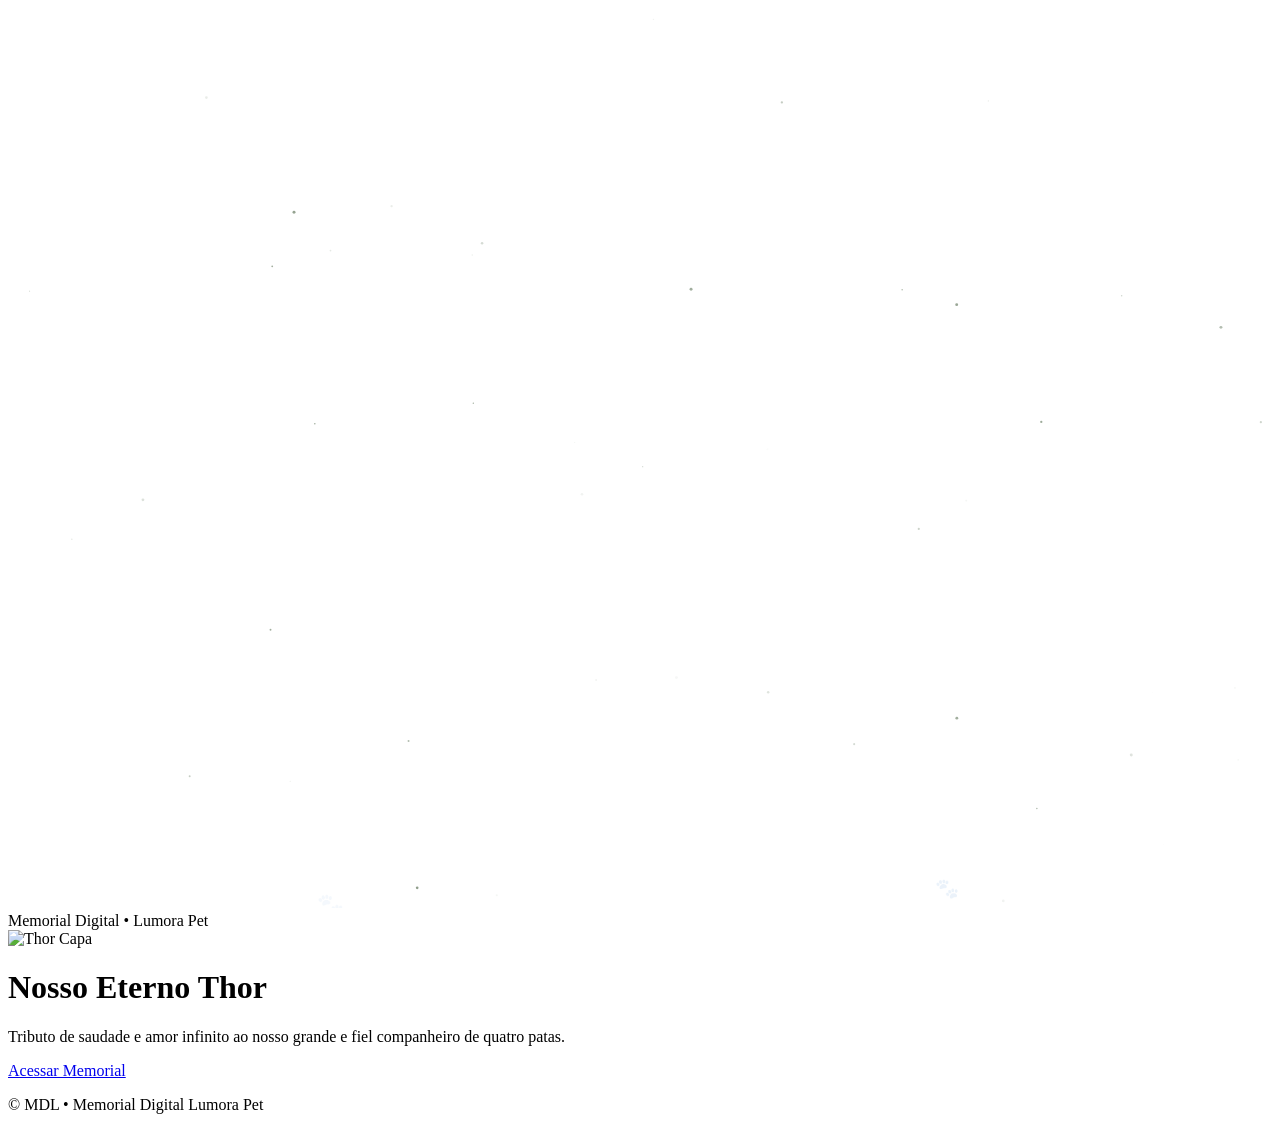
==== index.html @ 96128b20 "pagina welcome" ====
<!DOCTYPE html>
<html lang="pt-BR">
<head>
    <meta charset="UTF-8">
    <meta name="viewport" content="width=device-width, initial-scale=1.0">
    <title>Lumora Pet • Nosso Eterno Thor</title>
    
    <!-- METATAGS DE OTIMIZAÇÃO -->
    <meta name="description" content="Lumora Pet - Memorial de lealdade do nosso amado Thor">
    <meta name="author" content="Lumora">
    <meta name="theme-color" content="#FAF6F3">
    <link rel="shortcut icon" href="assets/img/lumora/logolumora.png" type="image/x-icon">
    
    <!-- FONTES DO GOOGLE -->
    <link rel="preconnect" href="https://fonts.googleapis.com">
    <link rel="preconnect" href="https://fonts.gstatic.com" crossorigin>
    <link href="https://fonts.googleapis.com/css2?family=Inter:wght@300;400;500;600;700&family=Playfair+Display:ital,wght@0,400;0,500;0,600;1,400&display=swap" rel="stylesheet">
    
    <!-- LINK PARA A FOLHA DE ESTILOS CENTRAL EM CSS PURO -->
    <link rel="stylesheet" href="assets/css/style.css">
</head>
<body class="bg-light-theme">

    <!-- CANVAS PARA CÉU ANIMADO (ESTRELAS & PATINHAS FLUTUANTES) [1, 2] -->
    <canvas id="starryCanvas"></canvas>

    <!-- MAIN: ENVOLTÓRIO DA TELA DE ABERTURA -->
    <main class="welcome-wrapper">
        <div id="welcomeScreen" class="welcome-screen">
            <div class="welcome-container">
                <!-- Tag Superior do Logo -->
                <span class="welcome-tag">Memorial Digital • Lumora Pet</span>
                
                <!-- Foto de Capa do Pet na Entrada -->
                <div class="welcome-photo-frame" style="margin: 0 auto;">
                    <img src="https://images.unsplash.com/photo-1543466835-00a7907e9de1?q=80&w=600&auto=format&fit=crop" alt="Thor Capa" class="welcome-photo">
                </div>

                <!-- Nome do Pet -->
                <h1 class="welcome-title font-serif">Nosso Eterno Thor</h1>
                
                <!-- Texto de Apresentação -->
                <p class="welcome-text">
                    Tributo de saudade e amor infinito ao nosso grande e fiel companheiro de quatro patas.
                </p>
                
                <!-- Redirecionamento para a página interna do memorial do Pet -->
                <div class="welcome-btn-container">
                    <a href="assets/pages/index.html" class="btn-primary uppercase tracking-wide">Acessar Memorial</a>
                </div>
            </div>
        </div>
    </main>
    
    <!-- RODAPÉ DA ENTRADA -->
    <footer class="discreet-footer">
        <p>&copy; MDL • Memorial Digital Lumora Pet</p>
    </footer>

    <!-- SCRIPT DO CÉU ANIMADO DE PATINHAS FLUTUANTES EXCLUSIVO DA TELA DE ABERTURA -->
    <script>
        document.addEventListener("DOMContentLoaded", () => {
            const canvas = document.getElementById('starryCanvas');
            if (!canvas) return;
            const ctx = canvas.getContext('2d');
            
            let width = canvas.width = window.innerWidth;
            let height = canvas.height = window.innerHeight;

            const stars = [];
            const paws = [];

            window.addEventListener('resize', () => {
                width = canvas.width = window.innerWidth;
                height = canvas.height = window.innerHeight;
            });

            // Cria estrelas estáticas cintilantes
            for (let i = 0; i < 50; i++) {
                stars.push({
                    x: Math.random() * width,
                    y: Math.random() * height,
                    size: Math.random() * 1.5,
                    alpha: Math.random(),
                    speed: 0.01 + Math.random() * 0.02
                });
            }

            // Função para gerar novas patinhas flutuantes (🐾)
            function createPaw() {
                if (paws.length < 10) {
                    paws.push({
                        x: Math.random() * width,
                        y: height + 10,
                        size: 14 + Math.random() * 10,
                        alpha: 0.1 + Math.random() * 0.4,
                        speed: 0.4 + Math.random() * 0.8,
                        wiggle: Math.random() * 0.01,
                        wiggleOffset: Math.random() * 100
                    });
                }
            }

            // Loop de renderização fluida (60 FPS)
            function animate() {
                ctx.clearRect(0, 0, width, height);

                // Desenha estrelas
                stars.forEach(star => {
                    ctx.fillStyle = `rgba(143, 158, 139, ${star.alpha})`; // Cor Sage Green [1]
                    ctx.beginPath();
                    ctx.arc(star.x, star.y, star.size, 0, Math.PI * 2);
                    ctx.fill();

                    star.alpha += star.speed;
                    if (star.alpha > 0.8 || star.alpha < 0.1) {
                        star.speed = -star.speed;
                    }
                });

                // Cria novas patinhas de forma suave
                if (Math.random() < 0.02) createPaw();

                // Desenha patinhas flutuantes (🐾)
                paws.forEach((paw, index) => {
                    ctx.save();
                    ctx.globalAlpha = paw.alpha;
                    ctx.font = `${paw.size}px Arial`;
                    const xPos = paw.x + Math.sin(Date.now() * paw.wiggle + paw.wiggleOffset) * 8;
                    ctx.fillText("🐾", xPos, paw.y);
                    ctx.restore();

                    paw.y -= paw.speed;

                    // Deleta patinha se passar do topo da tela
                    if (paw.y < -30) {
                        paws.splice(index, 1);
                    }
                });

                requestAnimationFrame(animate);
            }
            animate();
        });
    </script>
</body>
</html>
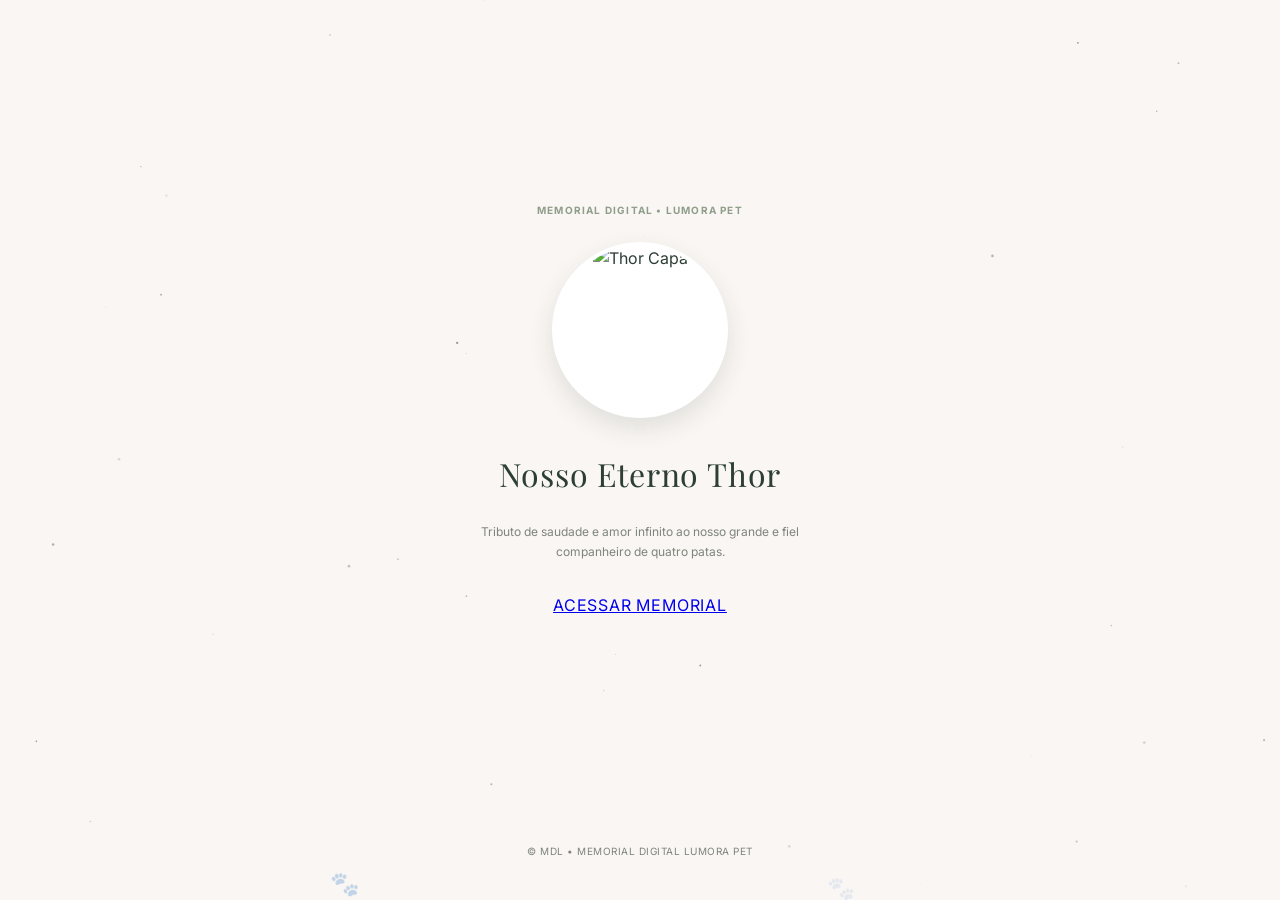
==== commit e8ffe862: "Memorial e style css prontos" ====
--- a/index.html
+++ b/index.html
@@ -46,7 +46,7 @@
                 
                 <!-- Redirecionamento para a página interna do memorial do Pet -->
                 <div class="welcome-btn-container">
-                    <a href="assets/pages/index.html" class="btn-primary uppercase tracking-wide">Acessar Memorial</a>
+                    <a href="./assets/pages/memorial.html" class="btn-primary uppercase tracking-wide">Acessar Memorial</a>
                 </div>
             </div>
         </div>
--- a/assets/css/style.css
+++ b/assets/css/style.css
@@ -0,0 +1,174 @@
+/* ==========================================================================
+   1. VARIÁVEIS DO DESIGN SYSTEM (LUMORA PET - TEMA SAGE/AREIA) [1]
+   ========================================================================== */
+:root {
+    --color-bg: #FAF6F3;           /* Off-white Areia Suave (Fundo) */
+    --color-card: #FFFDFC;         /* Pérola (Cards e Modais) */
+    --color-border: #EFEAE4;       /* Divisor Areia Suave */
+    --color-text-dark: #2C3E35;    /* Verde Musgo Escuro/Ardósia (Texto) */
+    --color-text-muted: #7E857B;   /* Cinza Muted */
+    --color-rose-gold: #C59B73;    /* Rose Gold Quente (Destaques) */
+    --color-blush: #8F9E8B;        /* Verde Mudo/Oliva (Botões e Ativos) */
+    --color-blush-hover: #738267;  /* Verde Escurecido (Hover) */
+    --color-white: #FFFFFF;        /* Branco Puro */
+    
+    --font-serif: 'Playfair Display', serif;
+    --font-sans: 'Inter', sans-serif;
+}
+
+/* ==========================================================================
+   2. ESTILOS GERAIS E RESET
+   ========================================================================== */
+* {
+    margin: 0;
+    padding: 0;
+    box-sizing: border-box;
+}
+
+body {
+    background-color: var(--color-bg);
+    color: var(--color-text-dark);
+    font-family: var(--font-sans);
+    line-height: 1.5;
+    -webkit-font-smoothing: antialiased;
+    overflow-x: hidden;
+}
+
+.bg-light-theme {
+    background-color: var(--color-bg);
+}
+
+.font-serif {
+    font-family: var(--font-serif);
+}
+
+.uppercase {
+    text-transform: uppercase;
+}
+
+.tracking-wide {
+    letter-spacing: 0.05em;
+}
+
+.hidden {
+    display: none !important;
+}
+
+.glow-rose {
+    box-shadow: 0 4px 20px -2px rgba(143, 158, 139, 0.12);
+}
+
+.fade-out {
+    opacity: 0;
+    pointer-events: none;
+    transition: opacity 0.8s ease-in-out;
+}
+
+/* Canvas de patinhas flutuantes */
+#starryCanvas {
+    position: fixed;
+    inset: 0;
+    width: 100%;
+    height: 100%;
+    z-index: 1;
+    pointer-events: none;
+}
+
+/* Envoltório da tela de boas-vindas */
+.welcome-wrapper {
+    position: relative;
+    display: flex;
+    justify-content: center;
+    align-items: center;
+    min-height: calc(100vh - 80px);
+    z-index: 10;
+}
+
+.welcome-screen {
+    max-width: 28rem;
+    width: 100%;
+    padding: 1.5rem;
+    text-align: center;
+    z-index: 10;
+}
+
+.welcome-container {
+    display: flex;
+    flex-direction: column;
+    align-items: center;
+    gap: 1.5rem;
+}
+
+.welcome-tag {
+    font-size: 0.625rem;
+    font-weight: 700;
+    letter-spacing: 0.12em;
+    text-transform: uppercase;
+    color: var(--color-blush);
+}
+
+/* Moldura para a foto da capa na entrada */
+.welcome-photo-frame {
+    position: relative;
+    width: 11rem;
+    height: 11rem;
+    border-radius: 50%;
+    overflow: hidden;
+    border: 4px solid var(--color-white);
+    box-shadow: 0 10px 25px rgba(44, 62, 53, 0.12);
+    background-color: var(--color-white);
+}
+
+.welcome-photo {
+    width: 100%;
+    height: 100%;
+    object-fit: cover;
+}
+
+.welcome-title {
+    font-size: 2rem;
+    font-weight: 400;
+    letter-spacing: 0.025em;
+    color: var(--color-text-dark);
+    margin-top: 0.5rem;
+}
+
+.welcome-text {
+    font-size: 0.75rem;
+    color: var(--color-text-muted);
+    line-height: 1.625;
+    max-width: 20rem;
+    margin: 0 auto;
+}
+
+.welcome-video-wrapper {
+    position: relative;
+    aspect-ratio: 16 / 9;
+    width: 100%;
+    background-color: #000;
+    border-radius: 1rem;
+    overflow: hidden;
+    border: 2px solid var(--color-white);
+    box-shadow: 0 10px 15px -3px rgba(0, 0, 0, 0.05);
+}
+
+.welcome-video {
+    width: 100%;
+    height: 100%;
+    object-fit: cover;
+}
+
+.welcome-btn-container {
+    padding-top: 0.5rem;
+}
+
+.discreet-footer {
+    text-align: center;
+    padding: 1.5rem 0;
+    font-size: 0.625rem;
+    color: var(--color-text-muted);
+    letter-spacing: 0.05em;
+    text-transform: uppercase;
+    z-index: 10;
+    position: relative;
+}
